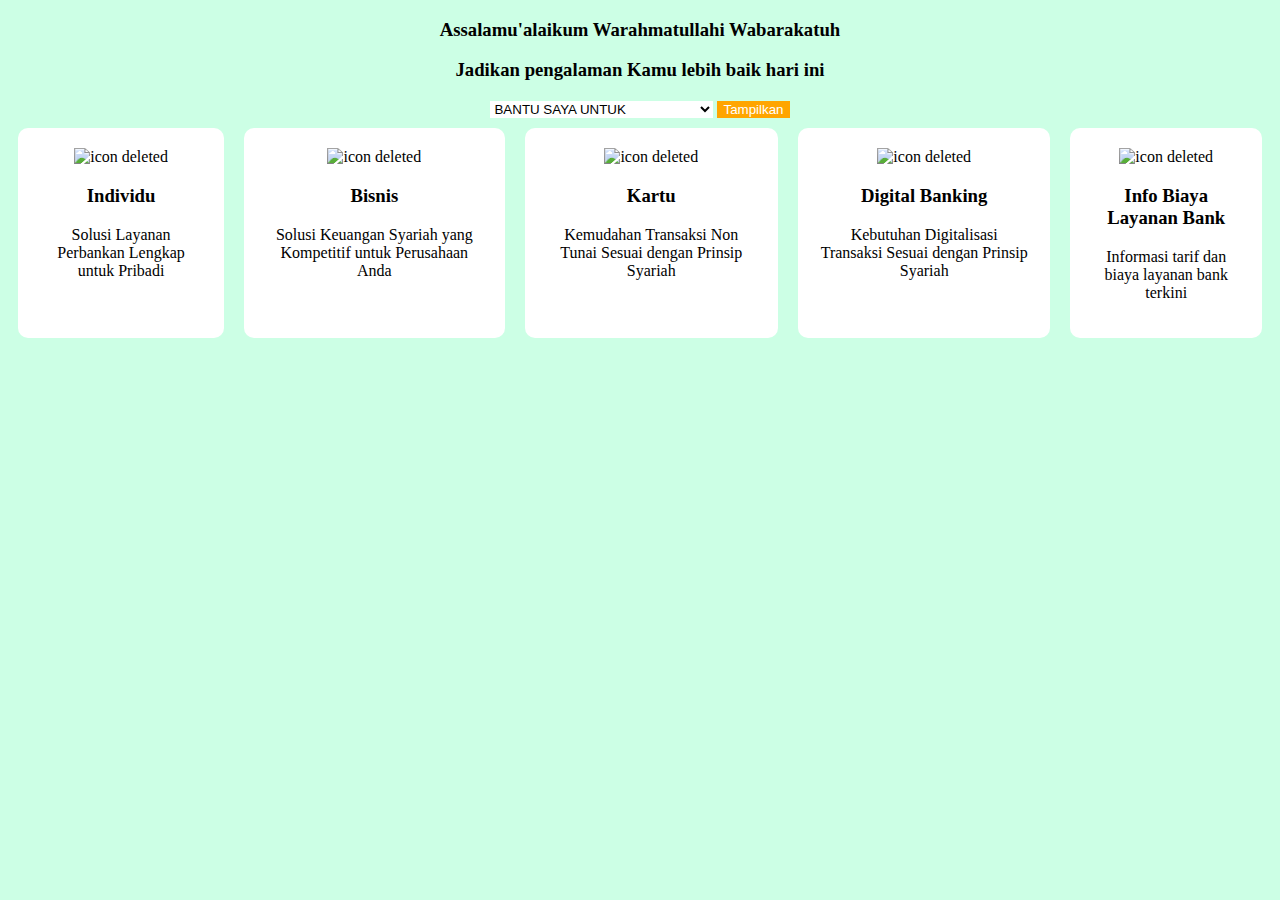
==== landingpage2.html @ b4f9d6b1 "Initial commit" ====
<!DOCTYPE html>
<html lang="en">
<head>
    <meta charset="UTF-8">
    <meta name="viewport" content="width=device-width, initial-scale=1.0">
    <link rel="stylesheet" href="./landingpage2.css">
    <title>Title</title>
</head>
<body>
    <h3>
        <p>Assalamu'alaikum Warahmatullahi Wabarakatuh</p>
        <p>Jadikan pengalaman Kamu lebih baik hari ini</p>
    </h3>

    <div id="Select">
        <select id="Pilihan">
            <option value="">
                BANTU SAYA UNTUK
            </option>
            <option value="">
                PERGI HAJI
            </option>
            <option value="">
                BERAMAL
            </option>
            <option value="">
                INVESTASI HALAL
            </option>
            <option value="">
                MEWUJUDKAN IMPIAN
            </option>
            <option value="">
                MERENCANAKAN MASA DEPAN
            </option>
            <option value="">
                MENGEMBANGKAN BISNIS
            </option>
            <option value="">
                TRANSAKSI LEBIH MUDAH
            </option>
        </select>
        <button id="Tampilkan">
            Tampilkan
        </button>
    </div>

    <div id="cardParent">
        <!-- class pertama -->
        <div class="card">
            <img src = "https://www.bankbsi.co.id/img/individu.png" alt="icon deleted" height="40" weight="40"/>
            <h3 class="title">Individu</h3>
            <p>Solusi Layanan Perbankan Lengkap untuk Pribadi</p>
        </div>

        <!-- class kedua -->
        <div class="card">
            <img src = "https://www.bankbsi.co.id/img/perusahaan.png" alt="icon deleted" height="40" weight="40"/>
            <h3 class="title">Bisnis</h3>
            <p>Solusi Keuangan Syariah yang Kompetitif untuk Perusahaan Anda</p>
        </div>
        
        <!-- class ketiga -->
        <div class="card">
            <img src = "https://www.bankbsi.co.id/img/card_silver.svg" alt="icon deleted" height="40" weight="40"/>
            <h3 class="title">Kartu</h3>
            <p>Kemudahan Transaksi Non Tunai Sesuai dengan Prinsip Syariah</p>
        </div>

        <!-- class keempat -->
        <div class="card">
            <img src = "https://www.bankbsi.co.id/img/digital-banking.png" alt="icon deleted" height="40" weight="40"/>
            <h3 class="title">Digital Banking</h3>
            <p>Kebutuhan Digitalisasi Transaksi Sesuai dengan Prinsip Syariah</p>
        </div>

        <!-- class kelima -->
        <div class="card">
            <img src = "https://www.bankbsi.co.id/storage/products/WAPmO8MTT66r3AsCexhTJUczBSMmZIowP1lbGDDV.png" alt="icon deleted" height="40" weight="40"/>
            <h3 class="title">Info Biaya Layanan Bank</h3>
            <p>Informasi tarif dan biaya layanan bank terkini</p>
        </div>

    </div>

    
</body>
</html>
---- landingpage2.css ----
body{
    background-color: rgb(204, 255, 229);
}

h3 {
    text-align: center;
    color: black;
}

#Select{
    font-size: 200;
    text-align: center;
}

#Pilihan{
    background-color: white;
    border: none;
}

#Tampilkan{
    background-color: orange;
    color: white;
    border: none;
}

.card{
    text-align: center;
    background-color: white;
    color: black;
    margin: 10px;
    border-radius: 10px;
    padding: 20px 20px 20px 20px;
}


.title{
    color: black;
}

#cardParent{
    display: flex;
    justify-content: space-between;
}
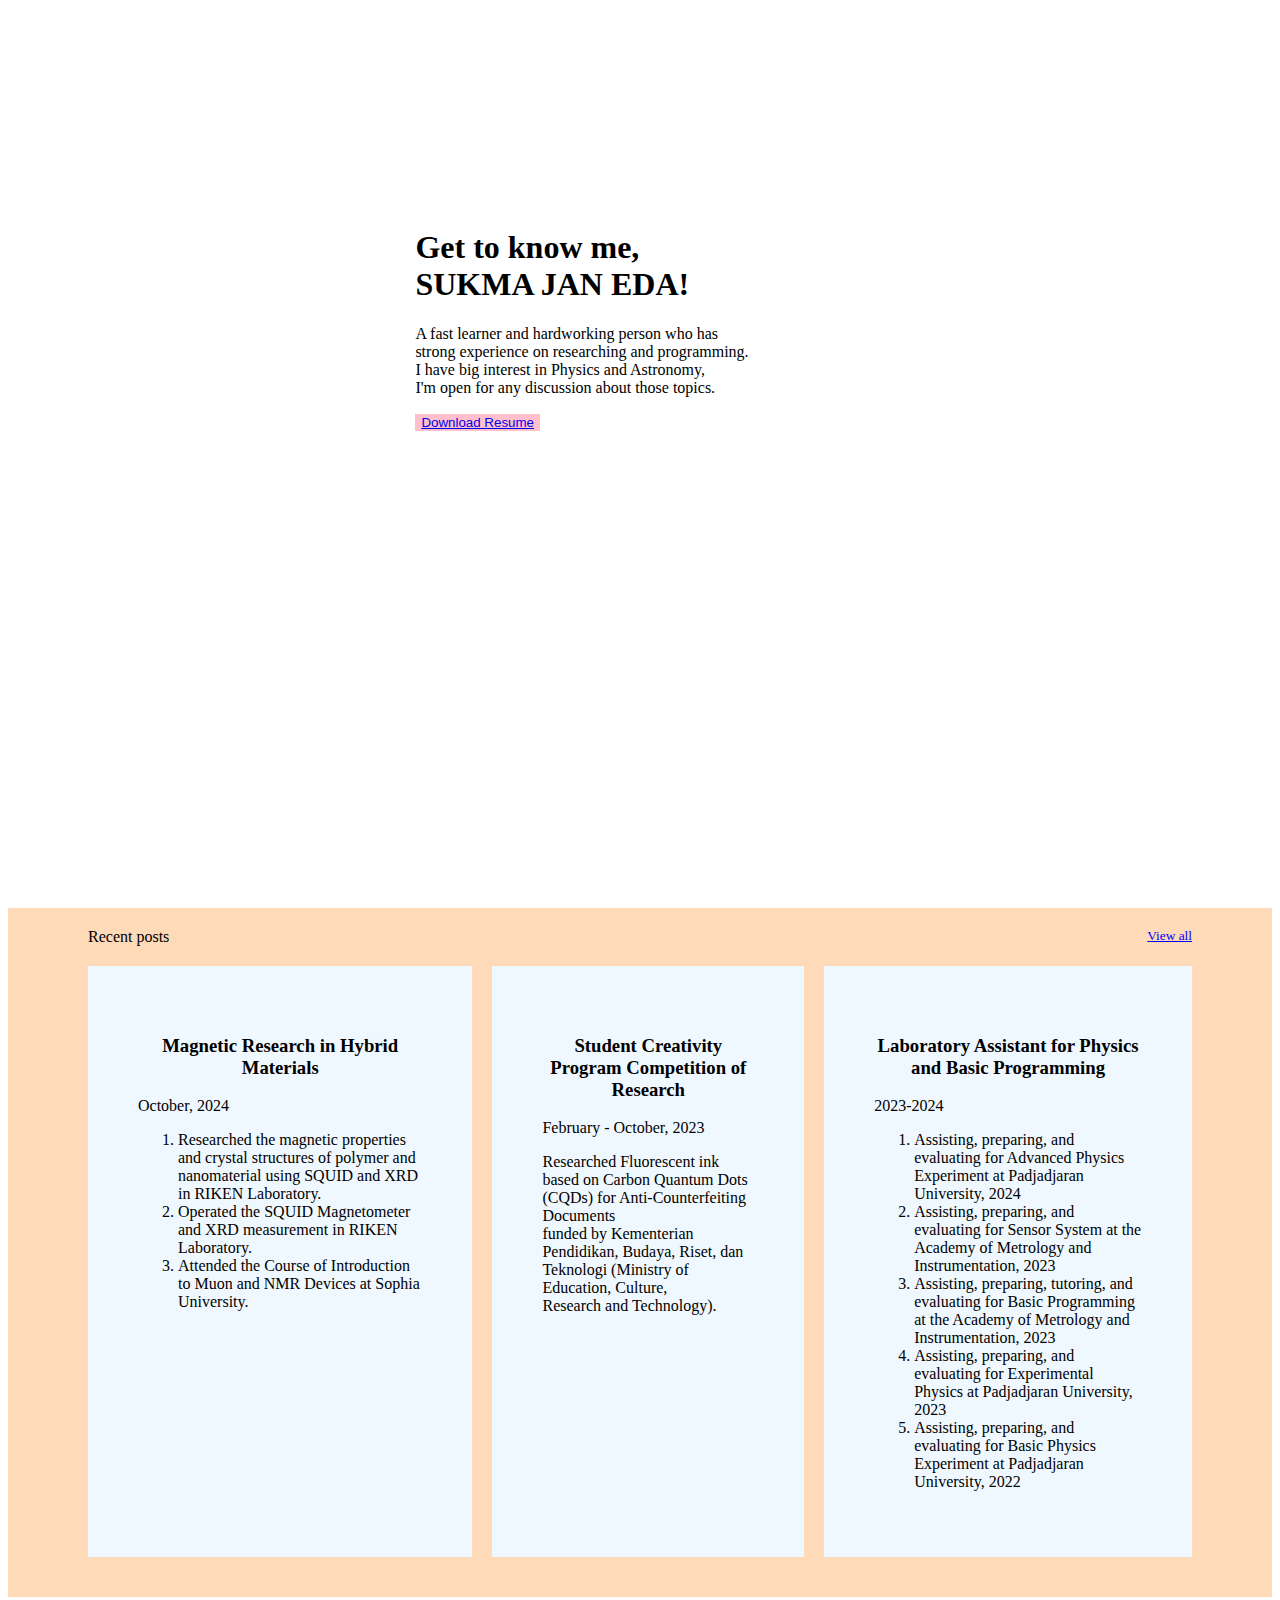
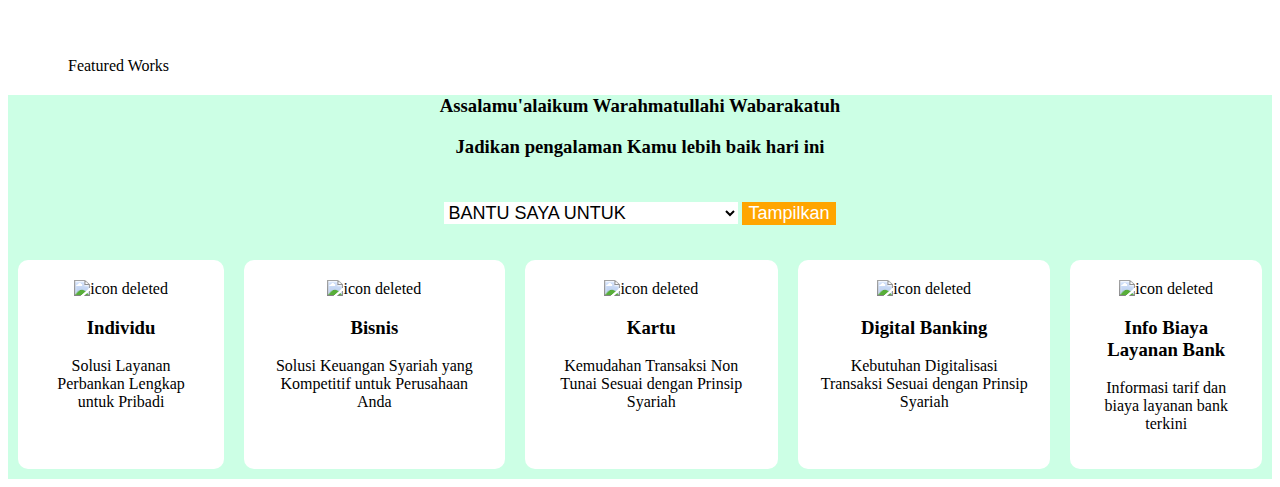
==== commit 40da4cc7: "updated" ====
--- a/landingpage2.html
+++ b/landingpage2.html
@@ -3,10 +3,81 @@
 <head>
     <meta charset="UTF-8">
     <meta name="viewport" content="width=device-width, initial-scale=1.0">
-    <link rel="stylesheet" href="./landingpage2.css">
-    <title>Title</title>
+    <link rel="stylesheet" href="./portfolio.css">
+    <title>Portfolio</title>
 </head>
 <body>
+    <div id="portfolio">
+        <div class="introduction">
+            <div id="line1">
+                <h1>
+                    <b>Get to know me, <br> SUKMA JAN EDA!</b>
+                </h1>
+                <p>
+                    A fast learner and hardworking person who has<br>
+                    strong experience on researching and programming.<br>
+                    I have big interest in Physics and Astronomy,<br>
+                    I'm open for any discussion about those topics.
+                </p>
+                <button id="line2">
+                    <a href="https://drive.google.com/file/d/1RhLfjYJThmgSdCvMjsWIjuX9gV7XHQ-v/view?usp=drive_link" target="_blank">Download Resume</a>
+                </button>  
+            </div>
+            <div id="line3">
+                <img src = "./suki foto.png" height="230" weight="140">
+            </div>
+        </div>
+    </div>
+
+    <div id="Experiences">
+        <div id="Ex1">
+           Recent posts
+           <small>
+            <u style="color: blue">View all</u>
+           </small>        
+        </div>
+
+        <div id="Ex2Parents">
+            <!-- Experience pertama -->
+            <div class="internship">
+                <h3>Magnetic Research in Hybrid Materials</h3>
+                <p>October, 2024</p>
+                <ol>
+                    <li>Researched the magnetic properties and crystal structures of polymer and nanomaterial using SQUID and XRD in RIKEN Laboratory.</li>
+                    <li>Operated the SQUID Magnetometer and XRD measurement in RIKEN Laboratory.</li>
+                    <li>Attended the Course of Introduction to Muon and NMR Devices at Sophia University.</li>
+                </ol>
+            </div>
+            <!-- Experience kedua -->
+            <div class="internship">
+                <h3>Student Creativity Program Competition of Research</h3>
+                <p>February - October, 2023</p>
+                <p>Researched Fluorescent ink based on Carbon Quantum Dots (CQDs) for Anti-Counterfeiting Documents<br>
+                    funded by Kementerian Pendidikan, Budaya, Riset, dan Teknologi (Ministry of Education, Culture,<br>
+                    Research and Technology).</p>
+            </div>
+            <!-- Experience ketiga -->
+            <div class="internship">
+                <h3>Laboratory Assistant for Physics and Basic Programming</h3>
+                <p>2023-2024</p>
+                <ol>
+                    <li>Assisting, preparing, and evaluating for Advanced Physics Experiment at Padjadjaran University, 2024</li>
+                    <li>Assisting, preparing, and evaluating for Sensor System at the Academy of Metrology and Instrumentation, 2023</li>
+                    <li>Assisting, preparing, tutoring, and evaluating for Basic Programming at the Academy of Metrology and Instrumentation, 2023</li>
+                    <li>Assisting, preparing, and evaluating for Experimental Physics at Padjadjaran University, 2023</li>
+                    <li>Assisting, preparing, and evaluating for Basic Physics Experiment at Padjadjaran University, 2022</li>
+                </ol>
+            </div>
+        </div>
+    </div>
+
+    <div id="Works">
+        <p>Featured Works</p>
+    </div>
+    
+    
+    <div id="BSI">
+    
     <h3>
         <p>Assalamu'alaikum Warahmatullahi Wabarakatuh</p>
         <p>Jadikan pengalaman Kamu lebih baik hari ini</p>
@@ -81,7 +152,5 @@
         </div>
 
     </div>
-
-    
 </body>
 </html>--- a/portfolio.css
+++ b/portfolio.css
@@ -0,0 +1,101 @@
+#portfolio{
+    display: flex;
+    justify-content: center;
+    height: 100vh;
+}
+
+.introduction{
+    display: flex;
+    justify-content: space-between;
+    gap: 100px;
+    text-align: left;
+    padding: 200px;
+}
+
+#line1{
+    justify-content: center;
+}
+
+#line2{
+    background-color: pink;
+    border: none;
+}
+
+#line3{
+    clip-path: circle();
+    border-color: pink;
+}
+
+#Experiences{
+    background-color: peachpuff;
+    padding: 20px;
+}
+
+#Ex1{
+    display: flex;
+    justify-content: space-between;
+    margin-left: 60px;
+    margin-right: 60px;
+}
+
+#Ex2Parents{
+    display: flex;
+    justify-content: space-between;
+    gap: 20px;
+    margin: 20px 60px;
+}
+
+.internship{
+    background-color: aliceblue;
+    padding: 50px
+}
+
+#Works{
+    margin: 60px 60px 20px 60px;
+}
+
+#BSI{
+    background-color: rgb(204, 255, 229);
+}
+
+h3 {
+    text-align: center;
+    color: black;
+}
+
+#Select{
+    text-align: center;
+    padding: 25px;
+}
+
+#Pilihan{
+    font-size: large;
+    background-color: white;
+    border: none;
+}
+
+#Tampilkan{
+    font-size: large;
+    background-color: orange;
+    color: white;
+    border: none;
+}
+
+.card{
+    text-align: center;
+    background-color: white;
+    color: black;
+    margin: 10px;
+    border-radius: 10px;
+    padding: 20px 20px 20px 20px;
+}
+
+
+.title{
+    color: black;
+}
+
+#cardParent{
+    display: flex;
+    justify-content: space-between;
+}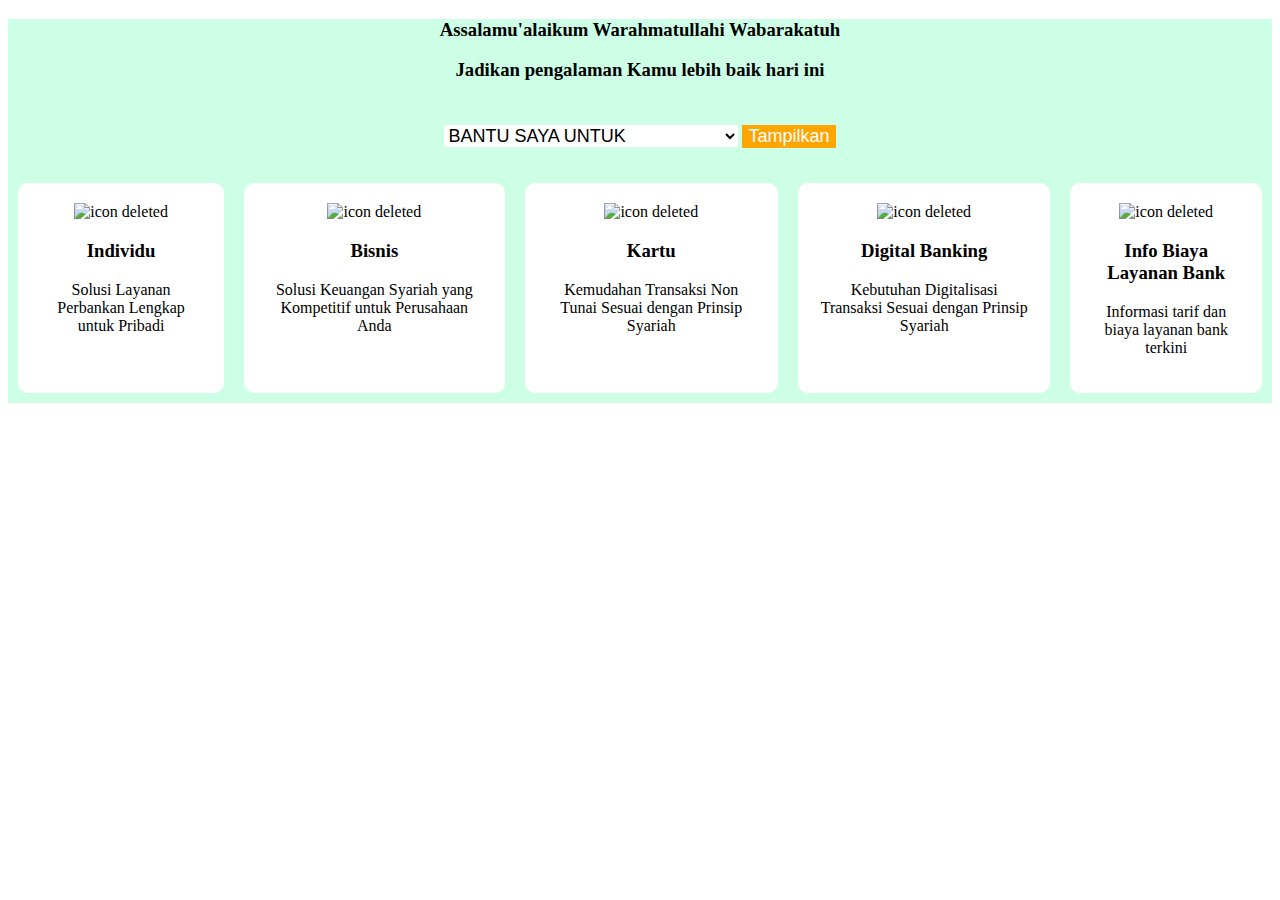
==== commit aa3987a1: "updated" ====
--- a/landingpage2.html
+++ b/landingpage2.html
@@ -3,79 +3,10 @@
 <head>
     <meta charset="UTF-8">
     <meta name="viewport" content="width=device-width, initial-scale=1.0">
-    <link rel="stylesheet" href="./portfolio.css">
+    <link rel="stylesheet" href="./landingpage2.css">
     <title>Portfolio</title>
 </head>
 <body>
-    <div id="portfolio">
-        <div class="introduction">
-            <div id="line1">
-                <h1>
-                    <b>Get to know me, <br> SUKMA JAN EDA!</b>
-                </h1>
-                <p>
-                    A fast learner and hardworking person who has<br>
-                    strong experience on researching and programming.<br>
-                    I have big interest in Physics and Astronomy,<br>
-                    I'm open for any discussion about those topics.
-                </p>
-                <button id="line2">
-                    <a href="https://drive.google.com/file/d/1RhLfjYJThmgSdCvMjsWIjuX9gV7XHQ-v/view?usp=drive_link" target="_blank">Download Resume</a>
-                </button>  
-            </div>
-            <div id="line3">
-                <img src = "./suki foto.png" height="230" weight="140">
-            </div>
-        </div>
-    </div>
-
-    <div id="Experiences">
-        <div id="Ex1">
-           Recent posts
-           <small>
-            <u style="color: blue">View all</u>
-           </small>        
-        </div>
-
-        <div id="Ex2Parents">
-            <!-- Experience pertama -->
-            <div class="internship">
-                <h3>Magnetic Research in Hybrid Materials</h3>
-                <p>October, 2024</p>
-                <ol>
-                    <li>Researched the magnetic properties and crystal structures of polymer and nanomaterial using SQUID and XRD in RIKEN Laboratory.</li>
-                    <li>Operated the SQUID Magnetometer and XRD measurement in RIKEN Laboratory.</li>
-                    <li>Attended the Course of Introduction to Muon and NMR Devices at Sophia University.</li>
-                </ol>
-            </div>
-            <!-- Experience kedua -->
-            <div class="internship">
-                <h3>Student Creativity Program Competition of Research</h3>
-                <p>February - October, 2023</p>
-                <p>Researched Fluorescent ink based on Carbon Quantum Dots (CQDs) for Anti-Counterfeiting Documents<br>
-                    funded by Kementerian Pendidikan, Budaya, Riset, dan Teknologi (Ministry of Education, Culture,<br>
-                    Research and Technology).</p>
-            </div>
-            <!-- Experience ketiga -->
-            <div class="internship">
-                <h3>Laboratory Assistant for Physics and Basic Programming</h3>
-                <p>2023-2024</p>
-                <ol>
-                    <li>Assisting, preparing, and evaluating for Advanced Physics Experiment at Padjadjaran University, 2024</li>
-                    <li>Assisting, preparing, and evaluating for Sensor System at the Academy of Metrology and Instrumentation, 2023</li>
-                    <li>Assisting, preparing, tutoring, and evaluating for Basic Programming at the Academy of Metrology and Instrumentation, 2023</li>
-                    <li>Assisting, preparing, and evaluating for Experimental Physics at Padjadjaran University, 2023</li>
-                    <li>Assisting, preparing, and evaluating for Basic Physics Experiment at Padjadjaran University, 2022</li>
-                </ol>
-            </div>
-        </div>
-    </div>
-
-    <div id="Works">
-        <p>Featured Works</p>
-    </div>
-    
-    
     <div id="BSI">
     
     <h3>
--- a/landingpage2.css
+++ b/landingpage2.css
@@ -0,0 +1,45 @@
+#BSI{
+    background-color: rgb(204, 255, 229);
+}
+
+h3 {
+    text-align: center;
+    color: black;
+}
+
+#Select{
+    text-align: center;
+    padding: 25px;
+}
+
+#Pilihan{
+    font-size: large;
+    background-color: white;
+    border: none;
+}
+
+#Tampilkan{
+    font-size: large;
+    background-color: orange;
+    color: white;
+    border: none;
+}
+
+.card{
+    text-align: center;
+    background-color: white;
+    color: black;
+    margin: 10px;
+    border-radius: 10px;
+    padding: 20px 20px 20px 20px;
+}
+
+
+.title{
+    color: black;
+}
+
+#cardParent{
+    display: flex;
+    justify-content: space-between;
+}